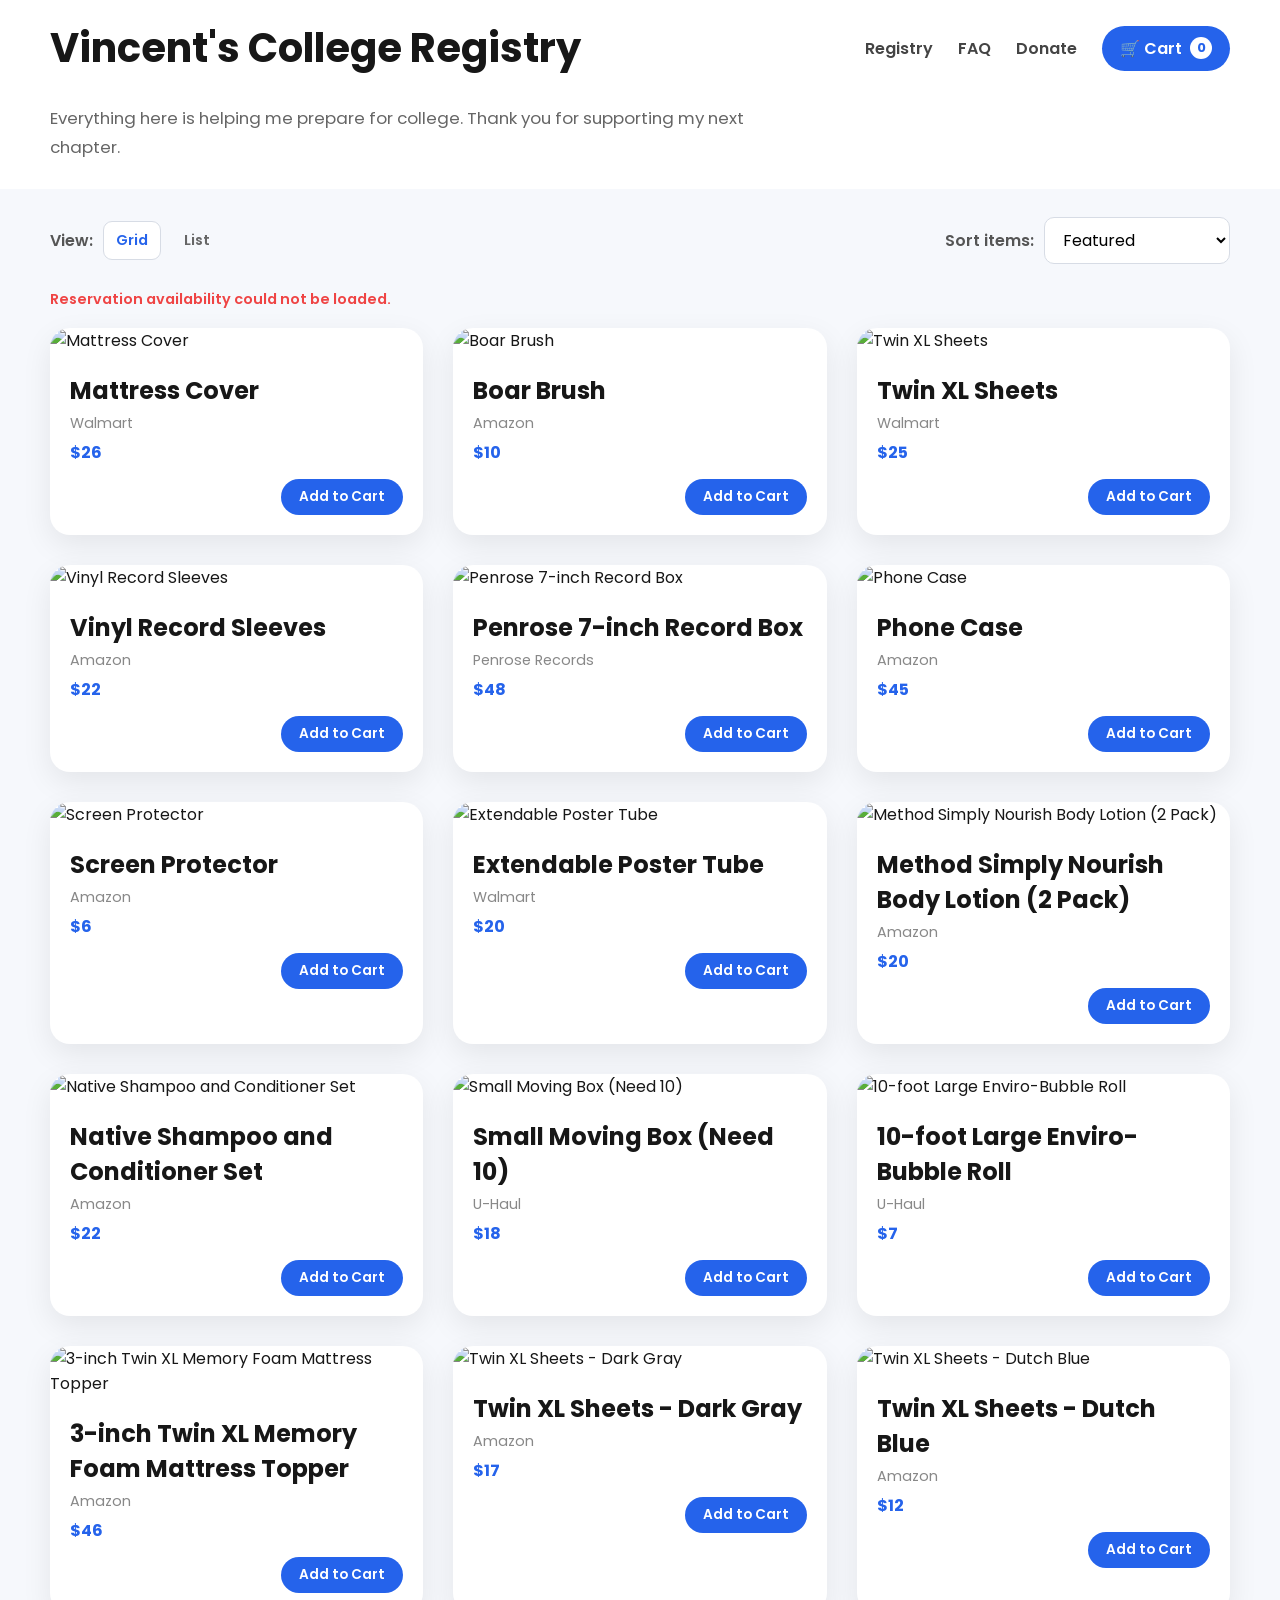
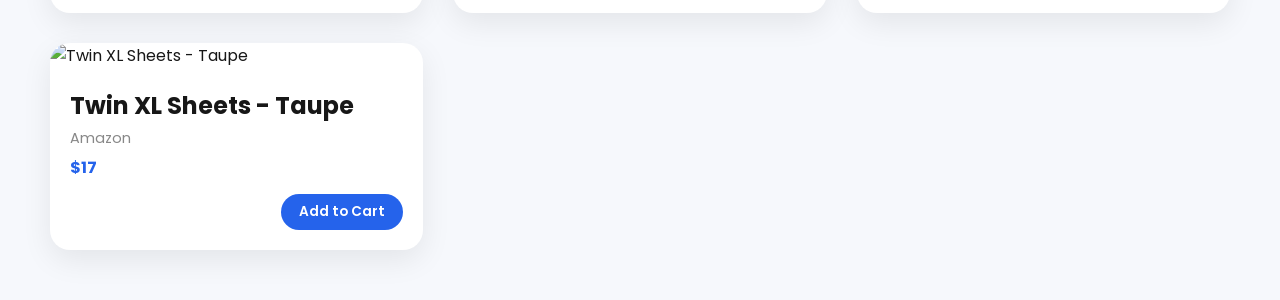
==== index.html @ d13a5f1f "Add files via upload" ====
<!DOCTYPE html>
<html lang="en">

<head>
    <meta charset="UTF-8">

    <meta
        name="viewport"
        content="width=device-width, initial-scale=1.0"
    >

    <title>Vincent's College Registry</title>

    <link rel="stylesheet" href="css/style.css">

    <link rel="preconnect" href="https://fonts.googleapis.com">

    <link
        rel="preconnect"
        href="https://fonts.gstatic.com"
        crossorigin
    >

    <link
        rel="stylesheet"
        href="https://fonts.googleapis.com/css2?family=Poppins:wght@300;400;500;600;700&display=swap"
    >
</head>

<body>

    <header id="site-header">

        <a href="index.html" class="site-title">
            Vincent's College Registry
        </a>

        <nav
            class="header-right"
            aria-label="Main navigation"
        >
            <a href="index.html">Registry</a>

            <a href="faq.html">FAQ</a>

            <a href="#">Donate</a>

            <a href="cart.html" class="cart-link">
                🛒 Cart

                <span id="cart-count">0</span>
            </a>
        </nav>

    </header>

    <section class="home-intro">

        <p>
            Everything here is helping me prepare for college.
            Thank you for supporting my next chapter.
        </p>

    </section>

    <main>

        <div class="controls-bar">

            <div
                class="view-filter"
                role="group"
                aria-label="View filter"
            >
                <span class="control-label">View:</span>

                <button
                    class="view-btn active"
                    id="grid-view-btn"
                    type="button"
                    aria-pressed="true"
                >
                    Grid
                </button>

                <button
                    class="view-btn"
                    id="list-view-btn"
                    type="button"
                    aria-pressed="false"
                >
                    List
                </button>
            </div>

            <div class="filter-bar">

                <label for="sort-items">
                    Sort items:
                </label>

                <select id="sort-items">

                    <option value="default">
                        Featured
                    </option>

                    <option value="price-low">
                        Price: Low to High
                    </option>

                    <option value="price-high">
                        Price: High to Low
                    </option>

                    <option value="brand">
                        Brand: A to Z
                    </option>

                </select>

            </div>

        </div>

        <p
            id="registry-status"
            class="registry-status"
            role="status"
            aria-live="polite"
        ></p>

        <section
            id="grid"
            class="grid"
            aria-label="Registry items"
        ></section>

    </main>

    <script
        type="module"
        src="js/script.js"
    ></script>

</body>

</html>
---- css/style.css ----
:root {
    --blue: #2563eb;
    --blue-dark: #1d4ed8;
    --green: #16a34a;
    --red: #ef4444;
    --red-dark: #dc2626;
    --white: #fff;
    --muted: #666;
    --text: #171717;
    --border: #d7dce5;
    --shadow: 0 8px 25px rgb(0 0 0 / 8%);
}

* {
    box-sizing: border-box;
    margin: 0;
    padding: 0;
    font-family: Poppins, sans-serif;
}

body {
    background: #f6f8fc;
    color: var(--text);
}

a {
    text-decoration: none;
}

button {
    border: 0;
    cursor: pointer;
    font: inherit;
}

/* Header */

header {
    position: sticky;
    top: 0;
    z-index: 1000;
    display: flex;
    align-items: center;
    justify-content: space-between;
    padding: 22px 50px;
    background: var(--white);
}

#site-header {
    min-height: 96px;
    box-shadow: none;
    transition:
        min-height .7s ease,
        padding .7s ease,
        box-shadow .4s ease;
}

#site-header.has-shadow {
    box-shadow: 0 2px 12px rgb(0 0 0 / 8%);
}

.site-title {
    color: var(--text);
    font-size: 2.5rem;
    font-weight: 700;
    line-height: 1.1;
    white-space: nowrap;
    transition:
        color .25s ease,
        font-size .7s ease;
}

.site-title:visited {
    color: var(--text);
}

.site-title:hover {
    color: var(--blue);
}

.header-left h1 {
    margin-bottom: 6px;
    font-size: 2.2rem;
}

.header-left p,
.cart-subtitle {
    color: var(--muted);
}

.header-left p {
    max-width: 700px;
}

.header-right {
    display: flex;
    align-items: center;
    gap: 25px;
}

.header-right a {
    color: #444;
    font-weight: 600;
    transition: color .25s;
}

.header-right a:hover,
.donate-btn {
    color: var(--blue);
}

/* Compact desktop header */

@media (min-width: 851px) {
    #site-header.scrolled {
        min-height: 68px;
        padding-top: 12px;
        padding-bottom: 12px;
    }

    #site-header.scrolled .site-title {
        font-size: 1.45rem;
    }
}

/* Home introduction */

.home-intro {
    padding: 8px 50px 28px;
    background: var(--white);
}

.home-intro p {
    max-width: 720px;
    color: var(--muted);
    font-size: 1.05rem;
    line-height: 1.7;
}

/* Cart link */

.cart-link,
.reserve-btn,
.remove-btn,
#reserve-all {
    color: var(--white);
    border-radius: 999px;
}

.cart-link {
    display: flex;
    align-items: center;
    gap: 8px;
    padding: 10px 18px;
    background: var(--blue);
    color: var(--white) !important;
    transition: background .25s;
}

.cart-link:hover,
.reserve-btn:hover,
#reserve-all:hover {
    background: var(--blue-dark);
}

#cart-count {
    display: grid;
    place-items: center;
    min-width: 22px;
    height: 22px;
    color: var(--blue);
    background: var(--white);
    border-radius: 50%;
    font-size: .8rem;
    font-weight: 700;
}

/* Main content */

main {
    padding: 28px 50px 50px;
}

/* Controls */

.controls-bar {
    display: flex;
    align-items: center;
    justify-content: space-between;
    gap: 25px;
    margin-bottom: 25px;
}

.view-filter,
.filter-bar {
    display: flex;
    align-items: center;
    gap: 10px;
}

.control-label,
.filter-bar label {
    color: #555;
    font-weight: 600;
}

.view-btn {
    padding: 8px 12px;
    color: #666;
    background: transparent;
    border: 1px solid transparent;
    border-radius: 9px;
    font-size: .9rem;
    font-weight: 600;
    transition:
        color .2s ease,
        background .2s ease,
        border-color .2s ease;
}

.view-btn:hover {
    color: var(--blue);
    background: #eef4ff;
}

.view-btn.active {
    color: var(--blue);
    background: var(--white);
    border-color: var(--border);
}

.filter-bar select {
    padding: 10px 14px;
    border: 1px solid var(--border);
    border-radius: 10px;
    background: var(--white);
    font: inherit;
    cursor: pointer;
}

.filter-bar select:focus,
.view-btn:focus-visible,
.reserve-btn:focus-visible,
.unadd-btn:focus-visible {
    outline: 2px solid var(--blue);
    outline-offset: 2px;
}

/* Product grid */

.grid {
    display: grid;
    grid-template-columns:
        repeat(auto-fill, minmax(280px, 1fr));
    gap: 30px;
}

.card {
    position: relative;
    overflow: hidden;
    background: var(--white);
    border-radius: 20px;
    box-shadow: 0 10px 30px rgb(0 0 0 / 8%);
    transition:
        transform .3s,
        box-shadow .3s;
}

.card:hover {
    transform: translateY(-8px);
}

.card img {
    width: 100%;
    height: 220px;
    object-fit: cover;
    cursor: pointer;
    transition: filter .4s;
}

.info {
    padding: 20px;
}

.info h2 {
    margin-bottom: 5px;
}

.store {
    margin-bottom: 6px;
    color: #888;
    font-size: .9rem;
}

.price {
    margin-bottom: 10px;
    color: var(--blue);
    font-weight: 700;
}

.bottom-row {
    display: flex;
    align-items: center;
    justify-content: flex-end;
    margin-top: 14px;
}

.summary-row {
    display: flex;
    align-items: center;
    justify-content: space-between;
}

.card-actions {
    display: flex;
    align-items: center;
    justify-content: flex-end;
    gap: 12px;
}

.unadd-btn {
    padding: 0;
    color: #888;
    background: transparent;
    font-size: .8rem;
    font-weight: 500;
    line-height: 1.2;
    text-decoration: underline;
    text-underline-offset: 2px;
    white-space: nowrap;
}

.unadd-btn:hover {
    color: #555;
}

.unadd-btn[hidden] {
    display: none;
}

/* List view */

.grid.list-view {
    display: flex;
    flex-direction: column;
    gap: 12px;
}

.grid.list-view .card {
    display: grid;
    grid-template-columns:
        90px
        minmax(180px, 2fr)
        minmax(120px, 1fr)
        minmax(90px, .7fr)
        minmax(160px, 1fr)
        minmax(190px, auto);
    align-items: center;
    min-height: 90px;
    overflow: visible;
    border: 1px solid #e5e8ef;
    border-radius: 12px;
    box-shadow: 0 4px 14px rgb(0 0 0 / 5%);
}

.grid.list-view .card:hover {
    transform: none;
    box-shadow: 0 7px 20px rgb(0 0 0 / 8%);
}

.grid.list-view .card img {
    width: 90px;
    height: 90px;
    border-radius: 11px 0 0 11px;
}

.grid.list-view .info {
    display: contents;
}

.grid.list-view .info h2,
.grid.list-view .store,
.grid.list-view .price,
.grid.list-view .reserved-by,
.grid.list-view .bottom-row {
    margin: 0;
    padding: 14px 18px;
}

.grid.list-view .info h2 {
    font-size: 1rem;
}

.grid.list-view .store {
    color: #777;
    font-size: .9rem;
}

.grid.list-view .price {
    font-size: .95rem;
}

.grid.list-view .reserved-by {
    min-width: 0;
}

.grid.list-view .bottom-row {
    display: block;
}

.grid.list-view .card-actions {
    justify-content: flex-end;
}

.grid.list-view .interested::after {
    top: 8px;
    padding: 5px 11px;
    font-size: .7rem;
}

/* Viewed state */

.interested img {
    filter: blur(2px) brightness(.55);
}

.interested::after {
    content: "Viewed";
    position: absolute;
    top: 15px;
    left: 0;
    padding: 8px 18px;
    color: var(--white);
    background: #666;
    border-radius: 0 999px 999px 0;
    font-size: .85rem;
    font-weight: 600;
}

/* Buttons */

.reserve-btn,
.remove-btn {
    padding: 8px 18px;
    font-size: .85rem;
    font-weight: 600;
}

.reserve-btn {
    background: var(--blue);
    transition: background .25s;
}

.reserve-btn.added {
    background: var(--green);
}

.reserve-btn:disabled {
    cursor: default;
}

.remove-btn {
    padding: 10px 18px;
    background: var(--red);
}

.remove-btn:hover {
    background: var(--red-dark);
}

/* Cart page */

.cart-page {
    max-width: 900px;
    margin: auto;
    padding: 50px 20px;
}

.cart-title {
    margin-bottom: 8px;
    font-size: 2.5rem;
    line-height: 1.2;
}

.cart-subtitle {
    margin-bottom: 35px;
}

#cart-items {
    display: flex;
    flex-direction: column;
    gap: 20px;
    margin-bottom: 40px;
}

.cart-item {
    display: flex;
    align-items: center;
    gap: 20px;
    padding: 18px;
    background: var(--white);
    border-radius: 18px;
    box-shadow: var(--shadow);
}

.cart-item img {
    width: 120px;
    height: 120px;
    object-fit: cover;
    border-radius: 12px;
}

.cart-info {
    flex: 1;
}

.cart-info h2 {
    margin-bottom: 6px;
}

.cart-info p {
    color: #777;
}

.cart-summary {
    padding: 25px;
    background: var(--white);
    border-radius: 20px;
    box-shadow: var(--shadow);
}

.summary-row {
    margin-bottom: 18px;
    font-size: 1.05rem;
}

#reserve-all {
    width: 100%;
    margin-top: 20px;
    padding: 16px;
    background: var(--blue);
    font-size: 1rem;
    transition: background .25s;
}

.donate-btn,
.continue-shopping {
    display: block;
    text-align: center;
}

.donate-btn {
    margin-top: 18px;
    font-weight: 600;
}

.continue-shopping {
    margin-top: 30px;
    color: var(--muted);
}

/* Tablet and mobile */

@media (max-width: 850px) {
    header {
        align-items: flex-start;
        flex-direction: column;
        gap: 18px;
        padding: 20px 25px;
    }

    #site-header,
    #site-header.scrolled {
        min-height: auto;
        padding: 20px 25px;
    }

    .site-title,
    #site-header.scrolled .site-title {
        font-size: 1.8rem;
        white-space: normal;
    }

    .header-left h1 {
        font-size: 1.8rem;
    }

    .header-right {
        width: 100%;
        justify-content: space-between;
        gap: 12px;
    }

    .home-intro {
        padding: 4px 25px 22px;
    }

    main {
        padding: 24px 25px 30px;
    }

    .cart-page {
        padding: 35px 20px;
    }

    .cart-title {
        font-size: 2rem;
    }

    .grid.list-view .card {
        grid-template-columns:
            78px
            minmax(140px, 2fr)
            minmax(90px, 1fr)
            minmax(75px, .7fr)
            minmax(130px, 1fr)
            minmax(170px, auto);
    }

    .grid.list-view .card img {
        width: 78px;
        height: 78px;
    }

    .grid.list-view .info h2,
    .grid.list-view .store,
    .grid.list-view .price,
    .grid.list-view .reserved-by,
    .grid.list-view .bottom-row {
        padding: 10px 12px;
    }
}

@media (max-width: 650px) {
    .controls-bar {
        align-items: stretch;
        flex-direction: column;
        gap: 14px;
    }

    .view-filter {
        justify-content: flex-start;
    }

    .filter-bar {
        align-items: stretch;
        flex-direction: column;
        gap: 6px;
    }

    .filter-bar select {
        width: 100%;
    }

    .grid.list-view .card {
        grid-template-columns: 76px minmax(0, 1fr);
        gap: 0;
    }

    .grid.list-view .card img {
        grid-row: 1 / 4;
        width: 76px;
        height: 100%;
        min-height: 120px;
        border-radius: 11px 0 0 11px;
    }

    .grid.list-view .info h2 {
        grid-column: 2;
        padding: 10px 12px 2px;
    }

    .grid.list-view .store {
        grid-column: 2;
        padding: 2px 12px;
    }

    .grid.list-view .price {
        grid-column: 2;
        padding: 2px 12px 8px;
    }

    .grid.list-view .reserved-by {
        grid-column: 2;
        padding: 2px 12px 10px;
    }

    .grid.list-view .bottom-row {
        grid-column: 1 / -1;
        padding: 10px 12px;
        border-top: 1px solid #eceef3;
    }

    .grid.list-view .card-actions {
        width: 100%;
        justify-content: flex-end;
    }
}

@media (max-width: 550px) {
    .header-right {
        flex-wrap: wrap;
    }

    .cart-title {
        font-size: 1.65rem;
    }

    .cart-item {
        align-items: flex-start;
        flex-direction: column;
    }

    .cart-item img {
        width: 100%;
        height: 200px;
    }

    .remove-btn {
        width: 100%;
    }
}

/* Reservation form */

.reservation-fields {
    display: grid;
    gap: 8px;
    margin-top: 28px;
}

.reservation-fields label {
    margin-top: 8px;
    color: #444;
    font-size: .9rem;
    font-weight: 600;
}

.reservation-fields input {
    width: 100%;
    padding: 12px 14px;
    border: 1px solid var(--border);
    border-radius: 10px;
    background: var(--white);
    color: var(--text);
    font: inherit;
}

.reservation-fields input:focus {
    border-color: var(--blue);
    outline: 2px solid rgb(37 99 235 / 18%);
}

.reservation-status {
    min-height: 24px;
    margin-top: 18px;
    font-size: .9rem;
    font-weight: 600;
    text-align: center;
}

.reservation-status.success {
    color: var(--green);
}

.reservation-status.error,
.registry-status {
    color: var(--red);
}

.registry-status {
    margin-bottom: 18px;
    font-size: .9rem;
    font-weight: 600;
}

.reserved-note {
    margin-top: 6px;
    color: var(--red) !important;
    font-size: .85rem;
    font-weight: 600;
}

.reserve-btn.reserved {
    background: #777;
    cursor: not-allowed;
}

.approved-reserved-card {
    background: #e8e8e8;
    opacity: .72;
}

.approved-reserved-card .product-image {
    filter: grayscale(1);
}

.approved-reserved-card:hover {
    opacity: .82;
}

.reserved-by {
    margin-top: 12px;
    color: #555;
    font-size: .86rem;
    font-weight: 600;
}

.reserved-by:empty {
    display: none;
}

.grid.list-view .reserved-by:empty {
    display: block;
}

.cart-item.unavailable {
    opacity: .72;
}

#reserve-all:disabled,
.remove-btn:disabled {
    cursor: not-allowed;
    opacity: .6;
}
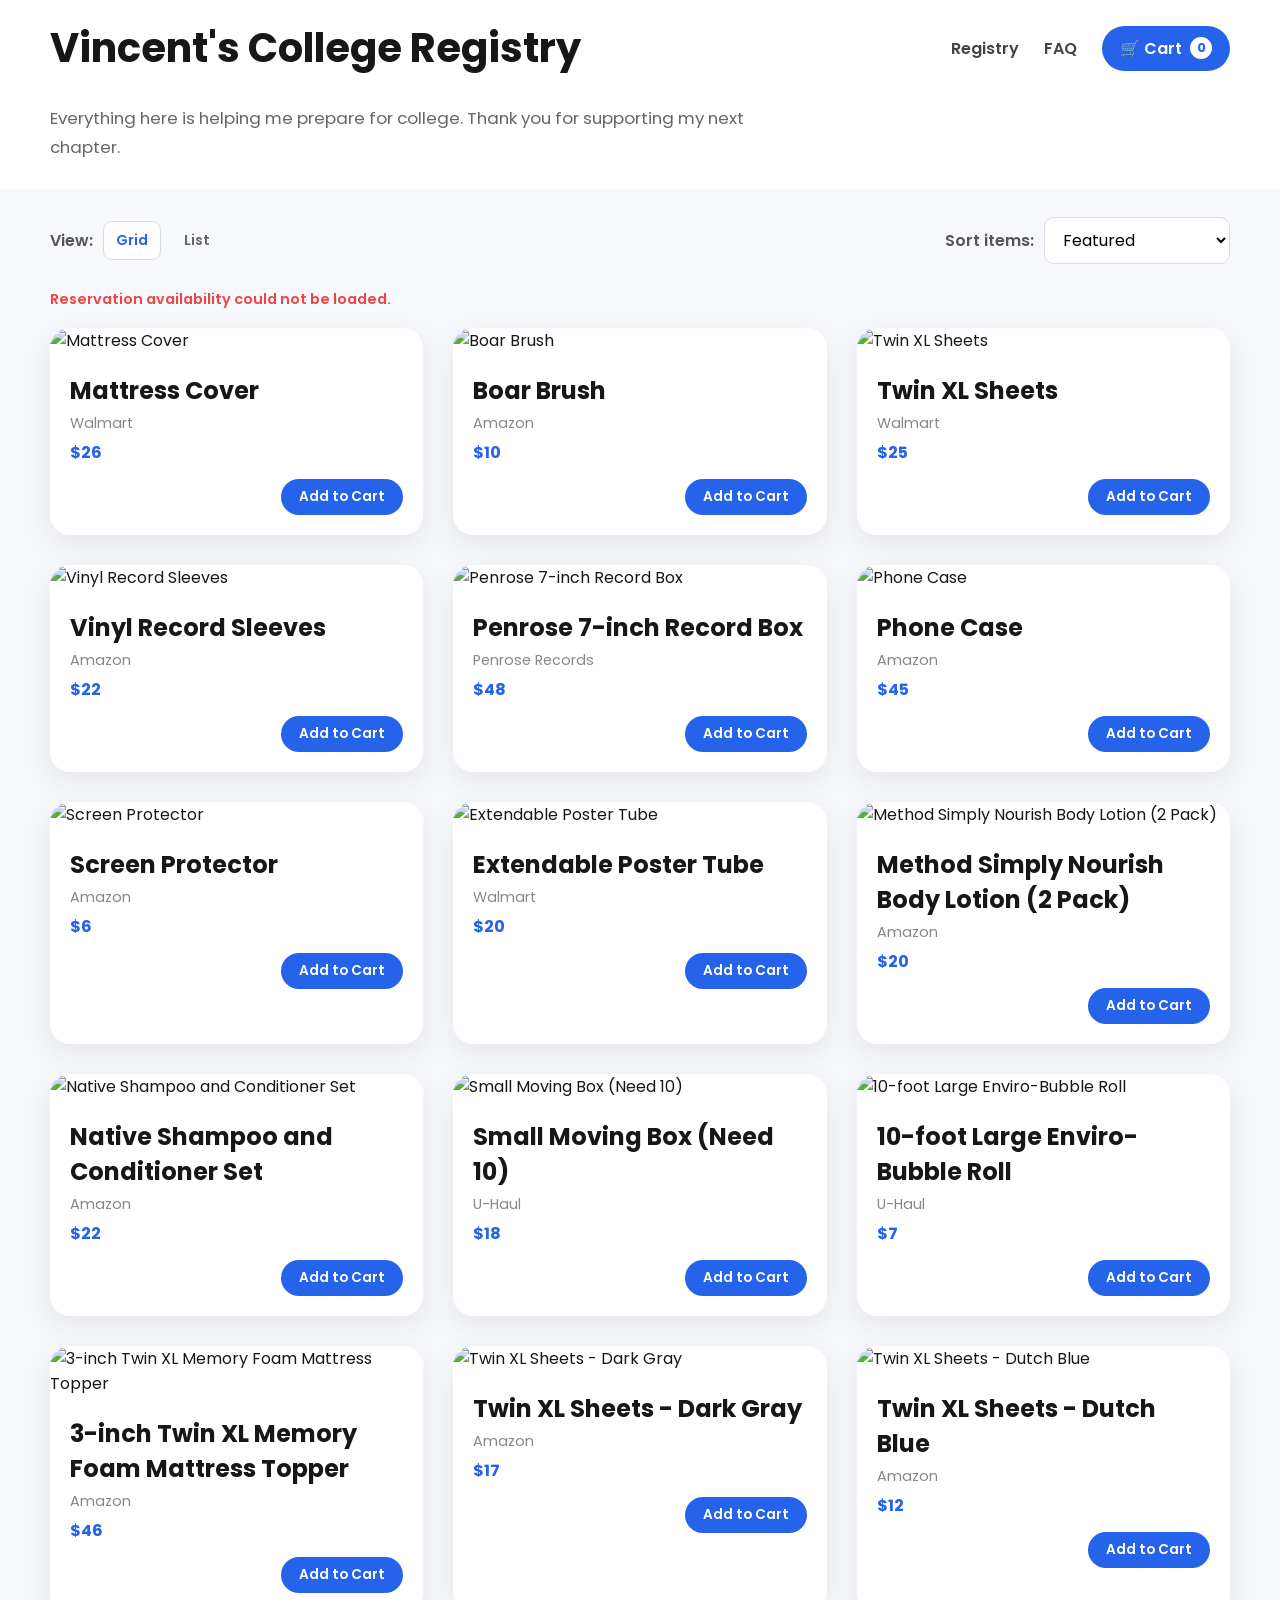
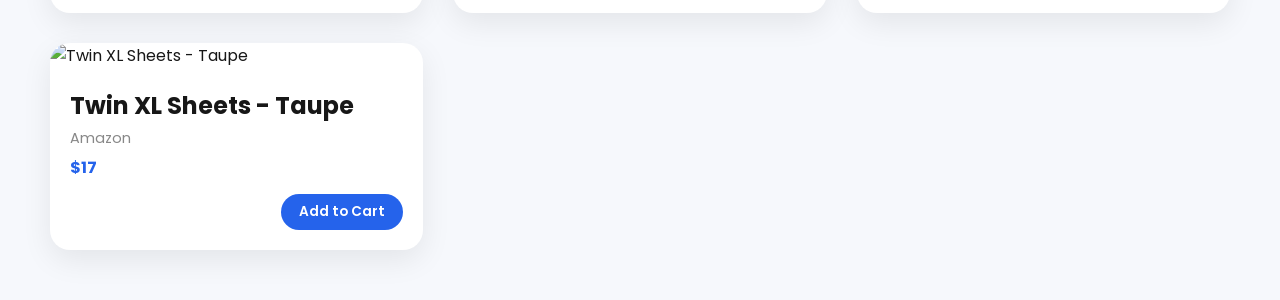
==== commit 1301892b: "Update index.html" ====
--- a/index.html
+++ b/index.html
@@ -1,148 +1,50 @@
 <!DOCTYPE html>
 <html lang="en">
-
 <head>
     <meta charset="UTF-8">
-
-    <meta
-        name="viewport"
-        content="width=device-width, initial-scale=1.0"
-    >
-
+    <meta name="viewport" content="width=device-width, initial-scale=1.0">
+    <meta name="theme-color" content="#0b1220">
     <title>Vincent's College Registry</title>
-
+    <link rel="icon" type="image/svg+xml" href="Image/favicon.svg">
     <link rel="stylesheet" href="css/style.css">
-
     <link rel="preconnect" href="https://fonts.googleapis.com">
-
-    <link
-        rel="preconnect"
-        href="https://fonts.gstatic.com"
-        crossorigin
-    >
-
-    <link
-        rel="stylesheet"
-        href="https://fonts.googleapis.com/css2?family=Poppins:wght@300;400;500;600;700&display=swap"
-    >
+    <link rel="preconnect" href="https://fonts.gstatic.com" crossorigin>
+    <link rel="stylesheet" href="https://fonts.googleapis.com/css2?family=Poppins:wght@300;400;500;600;700&display=swap">
 </head>
-
 <body>
-
     <header id="site-header">
-
-        <a href="index.html" class="site-title">
-            Vincent's College Registry
-        </a>
-
-        <nav
-            class="header-right"
-            aria-label="Main navigation"
-        >
+        <a href="index.html" class="site-title">Vincent's College Registry</a>
+        <nav class="header-right" aria-label="Main navigation">
             <a href="index.html">Registry</a>
-
             <a href="faq.html">FAQ</a>
-
-            <a href="#">Donate</a>
-
-            <a href="cart.html" class="cart-link">
-                🛒 Cart
-
-                <span id="cart-count">0</span>
-            </a>
+            <a href="cart.html" class="cart-link">🛒 Cart <span id="cart-count">0</span></a>
         </nav>
-
     </header>
 
     <section class="home-intro">
-
-        <p>
-            Everything here is helping me prepare for college.
-            Thank you for supporting my next chapter.
-        </p>
-
+        <p>Everything here is helping me prepare for college. Thank you for supporting my next chapter.</p>
     </section>
 
     <main>
-
         <div class="controls-bar">
-
-            <div
-                class="view-filter"
-                role="group"
-                aria-label="View filter"
-            >
+            <div class="view-filter" role="group" aria-label="View filter">
                 <span class="control-label">View:</span>
-
-                <button
-                    class="view-btn active"
-                    id="grid-view-btn"
-                    type="button"
-                    aria-pressed="true"
-                >
-                    Grid
-                </button>
-
-                <button
-                    class="view-btn"
-                    id="list-view-btn"
-                    type="button"
-                    aria-pressed="false"
-                >
-                    List
-                </button>
+                <button class="view-btn active" id="grid-view-btn" type="button" aria-pressed="true">Grid</button>
+                <button class="view-btn" id="list-view-btn" type="button" aria-pressed="false">List</button>
             </div>
-
             <div class="filter-bar">
-
-                <label for="sort-items">
-                    Sort items:
-                </label>
-
+                <label for="sort-items">Sort items:</label>
                 <select id="sort-items">
-
-                    <option value="default">
-                        Featured
-                    </option>
-
-                    <option value="price-low">
-                        Price: Low to High
-                    </option>
-
-                    <option value="price-high">
-                        Price: High to Low
-                    </option>
-
-                    <option value="brand">
-                        Brand: A to Z
-                    </option>
-
+                    <option value="default">Featured</option>
+                    <option value="price-low">Price: Low to High</option>
+                    <option value="price-high">Price: High to Low</option>
+                    <option value="brand">Brand: A to Z</option>
                 </select>
-
             </div>
-
         </div>
-
-        <p
-            id="registry-status"
-            class="registry-status"
-            role="status"
-            aria-live="polite"
-        ></p>
-
-        <section
-            id="grid"
-            class="grid"
-            aria-label="Registry items"
-        ></section>
-
+        <p id="registry-status" class="registry-status" role="status" aria-live="polite"></p>
+        <section id="grid" class="grid" aria-label="Registry items"></section>
     </main>
-
-    <script
-        type="module"
-        src="js/script.js"
-    ></script>
-
+    <script type="module" src="js/script.js"></script>
 </body>
-
-</html>+</html>
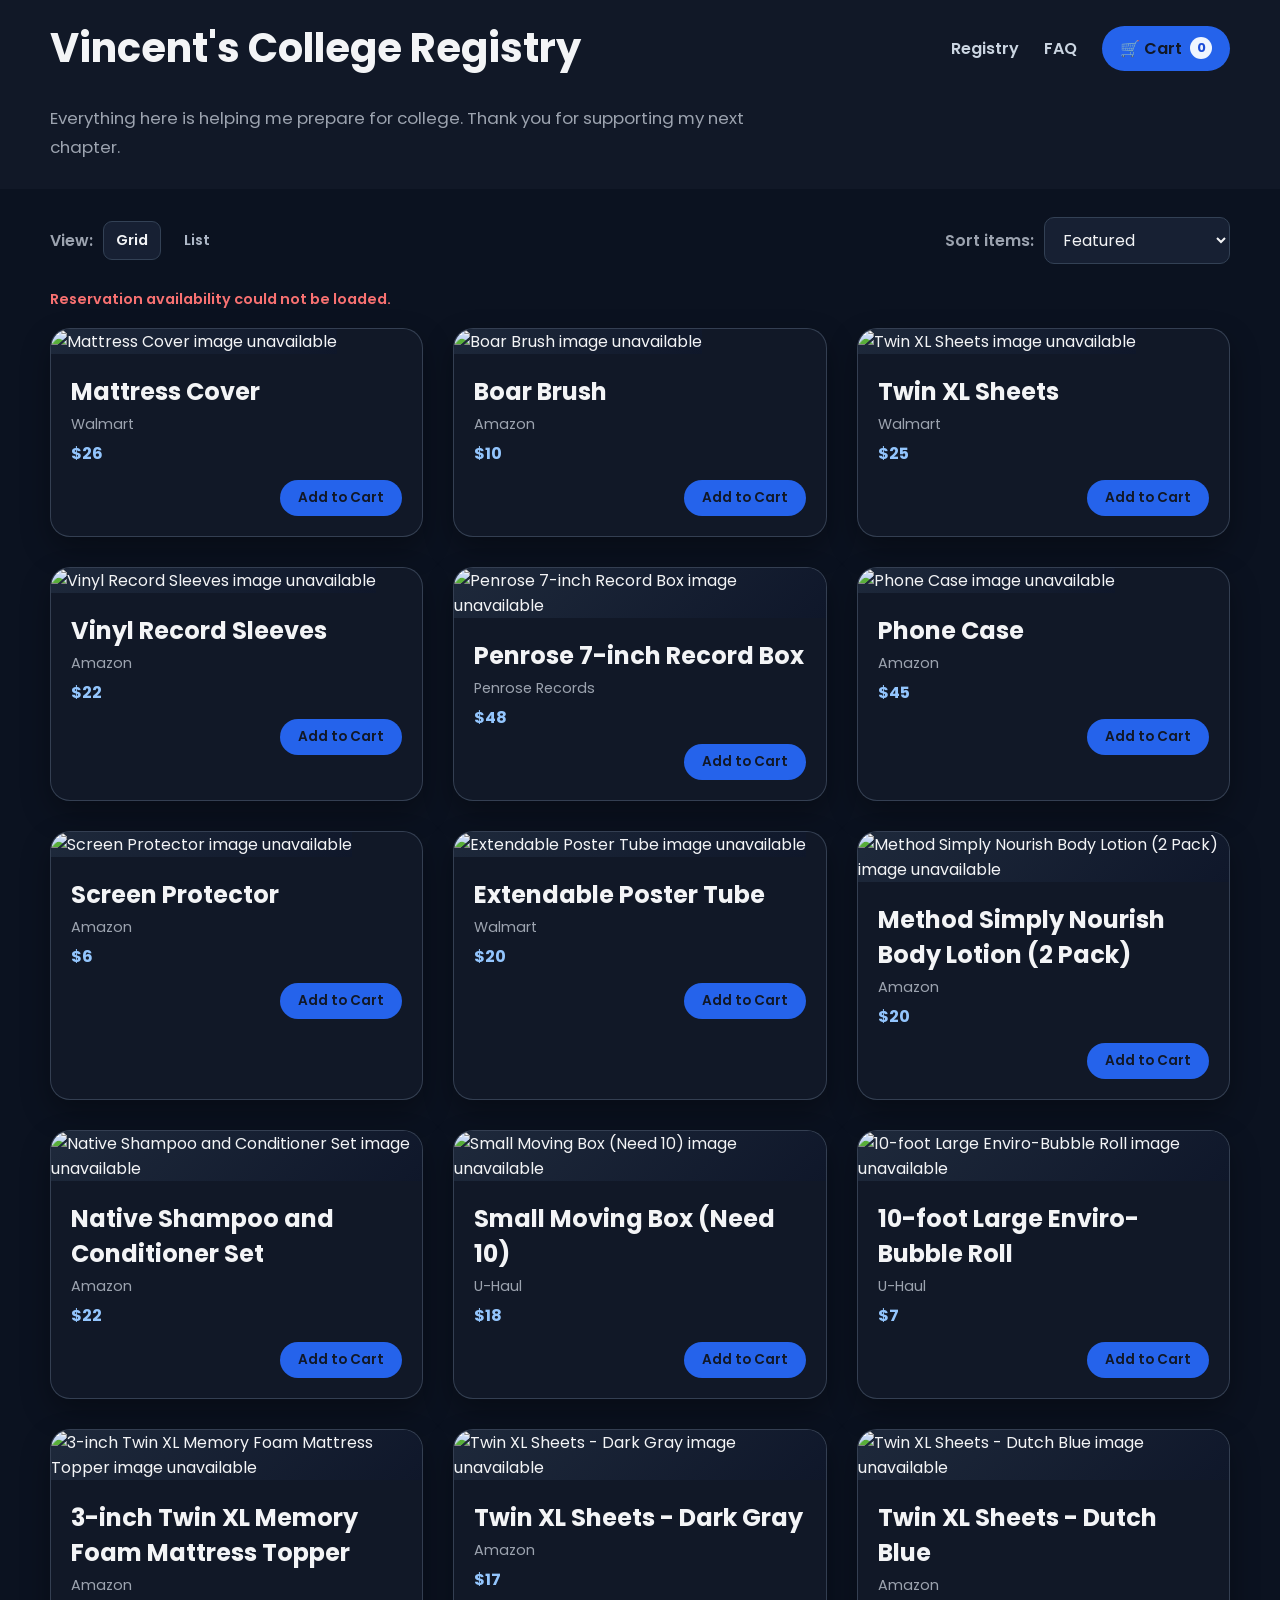
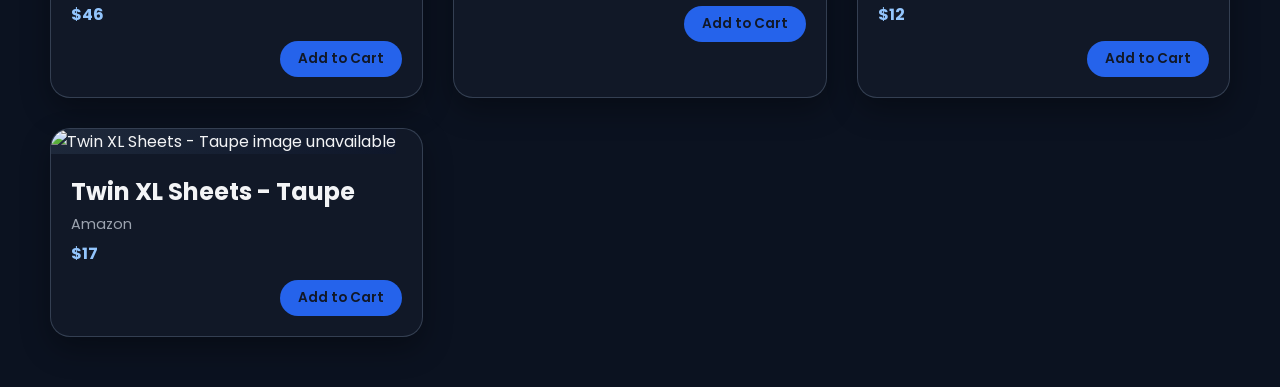
==== commit 035a3f18: "Update index.html" ====
--- a/index.html
+++ b/index.html
@@ -5,7 +5,7 @@
     <meta name="viewport" content="width=device-width, initial-scale=1.0">
     <meta name="theme-color" content="#0b1220">
     <title>Vincent's College Registry</title>
-    <link rel="icon" type="image/svg+xml" href="Image/favicon.svg">
+    <link rel="icon" type="image/svg+xml" href="image/favicon.svg">
     <link rel="stylesheet" href="css/style.css">
     <link rel="preconnect" href="https://fonts.googleapis.com">
     <link rel="preconnect" href="https://fonts.gstatic.com" crossorigin>
--- a/css/style.css
+++ b/css/style.css
@@ -822,4 +822,217 @@
 .remove-btn:disabled {
     cursor: not-allowed;
     opacity: .6;
-}+}
+/* Dark mode */
+:root {
+    color-scheme: dark;
+    --blue: #60a5fa;
+    --blue-dark: #3b82f6;
+    --green: #22c55e;
+    --red: #f87171;
+    --red-dark: #ef4444;
+    --white: #111827;
+    --muted: #9ca3af;
+    --text: #f3f4f6;
+    --border: #334155;
+    --shadow: 0 12px 30px rgb(0 0 0 / 32%);
+    --page: #0b1220;
+    --surface: #111827;
+    --surface-raised: #172033;
+    --surface-soft: #1e293b;
+}
+
+html,
+body {
+    min-height: 100%;
+    background: var(--page);
+    color: var(--text);
+}
+
+header,
+.home-intro {
+    background: var(--surface);
+}
+
+#site-header.has-shadow,
+header {
+    box-shadow: 0 2px 16px rgb(0 0 0 / 35%);
+}
+
+.site-title,
+.site-title:visited,
+.header-left h1,
+.cart-title,
+.info h2,
+.cart-info h2,
+.faq-page h1 {
+    color: var(--text);
+}
+
+.header-right a {
+    color: #cbd5e1;
+}
+
+.header-right a:hover,
+.site-title:hover,
+.faq-page a,
+.continue-shopping {
+    color: var(--blue);
+}
+
+.home-intro p,
+.header-left p,
+.cart-subtitle,
+.control-label,
+.filter-bar label,
+.store,
+.cart-info p,
+.faq-page p {
+    color: var(--muted);
+}
+
+.view-btn {
+    color: #aeb8c7;
+}
+
+.view-btn:hover {
+    color: #bfdbfe;
+    background: #172554;
+}
+
+.view-btn.active,
+.filter-bar select,
+.reservation-fields input {
+    color: var(--text);
+    background: var(--surface-raised);
+    border-color: var(--border);
+}
+
+.filter-bar select option {
+    color: var(--text);
+    background: var(--surface-raised);
+}
+
+.card,
+.cart-item,
+.cart-summary,
+.faq-page {
+    background: var(--surface);
+    border: 1px solid rgb(71 85 105 / 65%);
+    box-shadow: var(--shadow);
+}
+
+.card:hover {
+    box-shadow: 0 14px 38px rgb(37 99 235 / 18%), 0 14px 36px rgb(0 0 0 / 38%);
+}
+
+.grid.list-view .card {
+    background: var(--surface);
+    border-color: var(--border);
+    box-shadow: 0 6px 18px rgb(0 0 0 / 24%);
+}
+
+.grid.list-view .card:hover {
+    box-shadow: 0 10px 26px rgb(0 0 0 / 34%);
+}
+
+.price {
+    color: #93c5fd;
+}
+
+.unadd-btn {
+    color: #a8b3c4;
+}
+
+.unadd-btn:hover {
+    color: #e5e7eb;
+}
+
+.reserve-btn,
+#reserve-all,
+.cart-link {
+    background: #2563eb;
+}
+
+.cart-link:hover,
+.reserve-btn:hover,
+#reserve-all:hover {
+    background: #1d4ed8;
+}
+
+#cart-count {
+    color: #1d4ed8;
+    background: #eff6ff;
+}
+
+.reserve-btn.reserved {
+    background: #475569;
+}
+
+.approved-reserved-card {
+    opacity: .58;
+    background: #0f172a;
+    filter: grayscale(.25);
+}
+
+.approved-reserved-card:hover {
+    opacity: .7;
+}
+
+.reserved-by {
+    color: #cbd5e1;
+    font-size: .88rem;
+    font-weight: 600;
+}
+
+.approved-reserved-card .reserved-by {
+    color: #e2e8f0;
+}
+
+.interested::after {
+    background: #475569;
+}
+
+.reservation-fields input:focus,
+.filter-bar select:focus,
+.view-btn:focus-visible,
+.reserve-btn:focus-visible,
+.unadd-btn:focus-visible,
+.remove-btn:focus-visible,
+#reserve-all:focus-visible,
+a:focus-visible {
+    outline: 2px solid #60a5fa;
+    outline-offset: 3px;
+}
+
+.grid.list-view .bottom-row {
+    border-color: var(--border);
+}
+
+.faq-page {
+    max-width: 760px;
+    margin: 48px auto;
+    padding: 34px;
+    border-radius: 20px;
+}
+
+.faq-page h1 {
+    margin-bottom: 18px;
+    font-size: 2.3rem;
+}
+
+.faq-page p {
+    margin-bottom: 18px;
+    line-height: 1.75;
+}
+
+.image-missing {
+    background: linear-gradient(135deg, #1e293b, #0f172a);
+}
+
+@media (max-width: 850px) {
+    .faq-page {
+        margin: 24px;
+        padding: 26px;
+    }
+}
